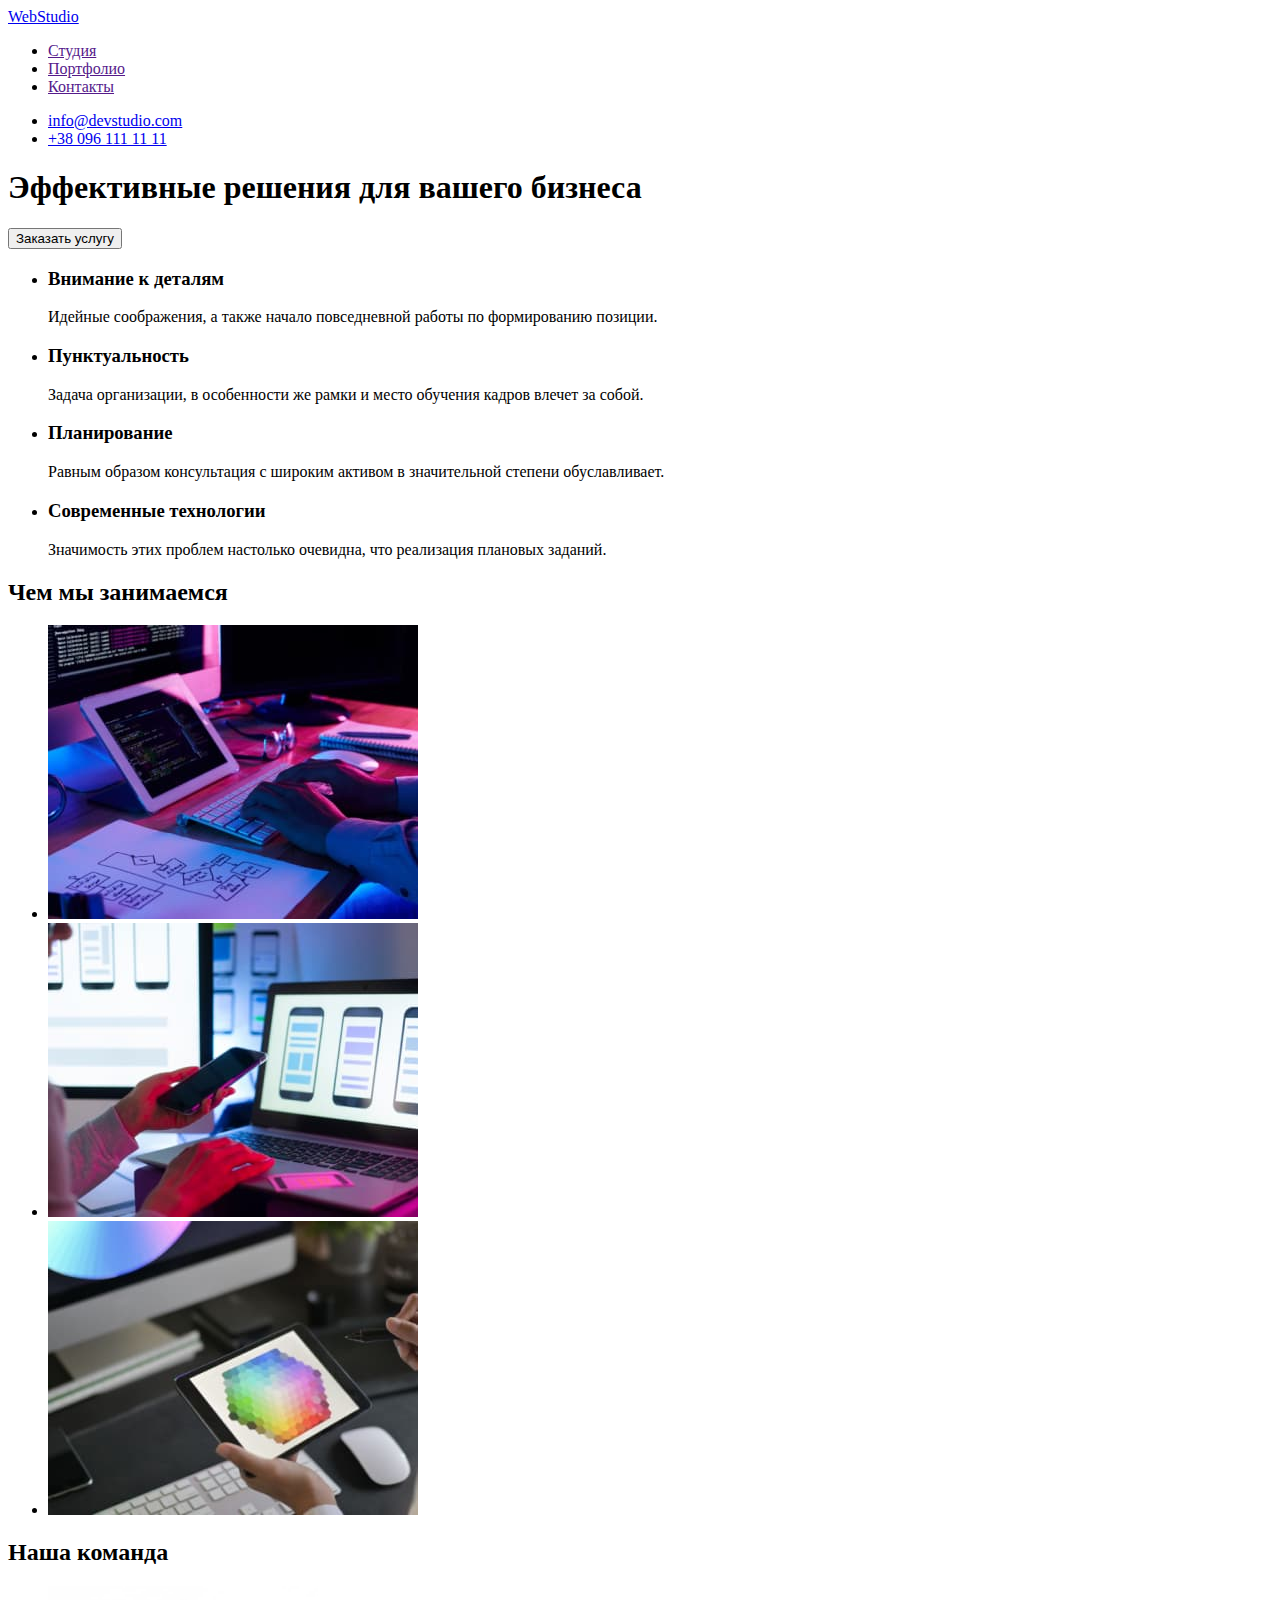
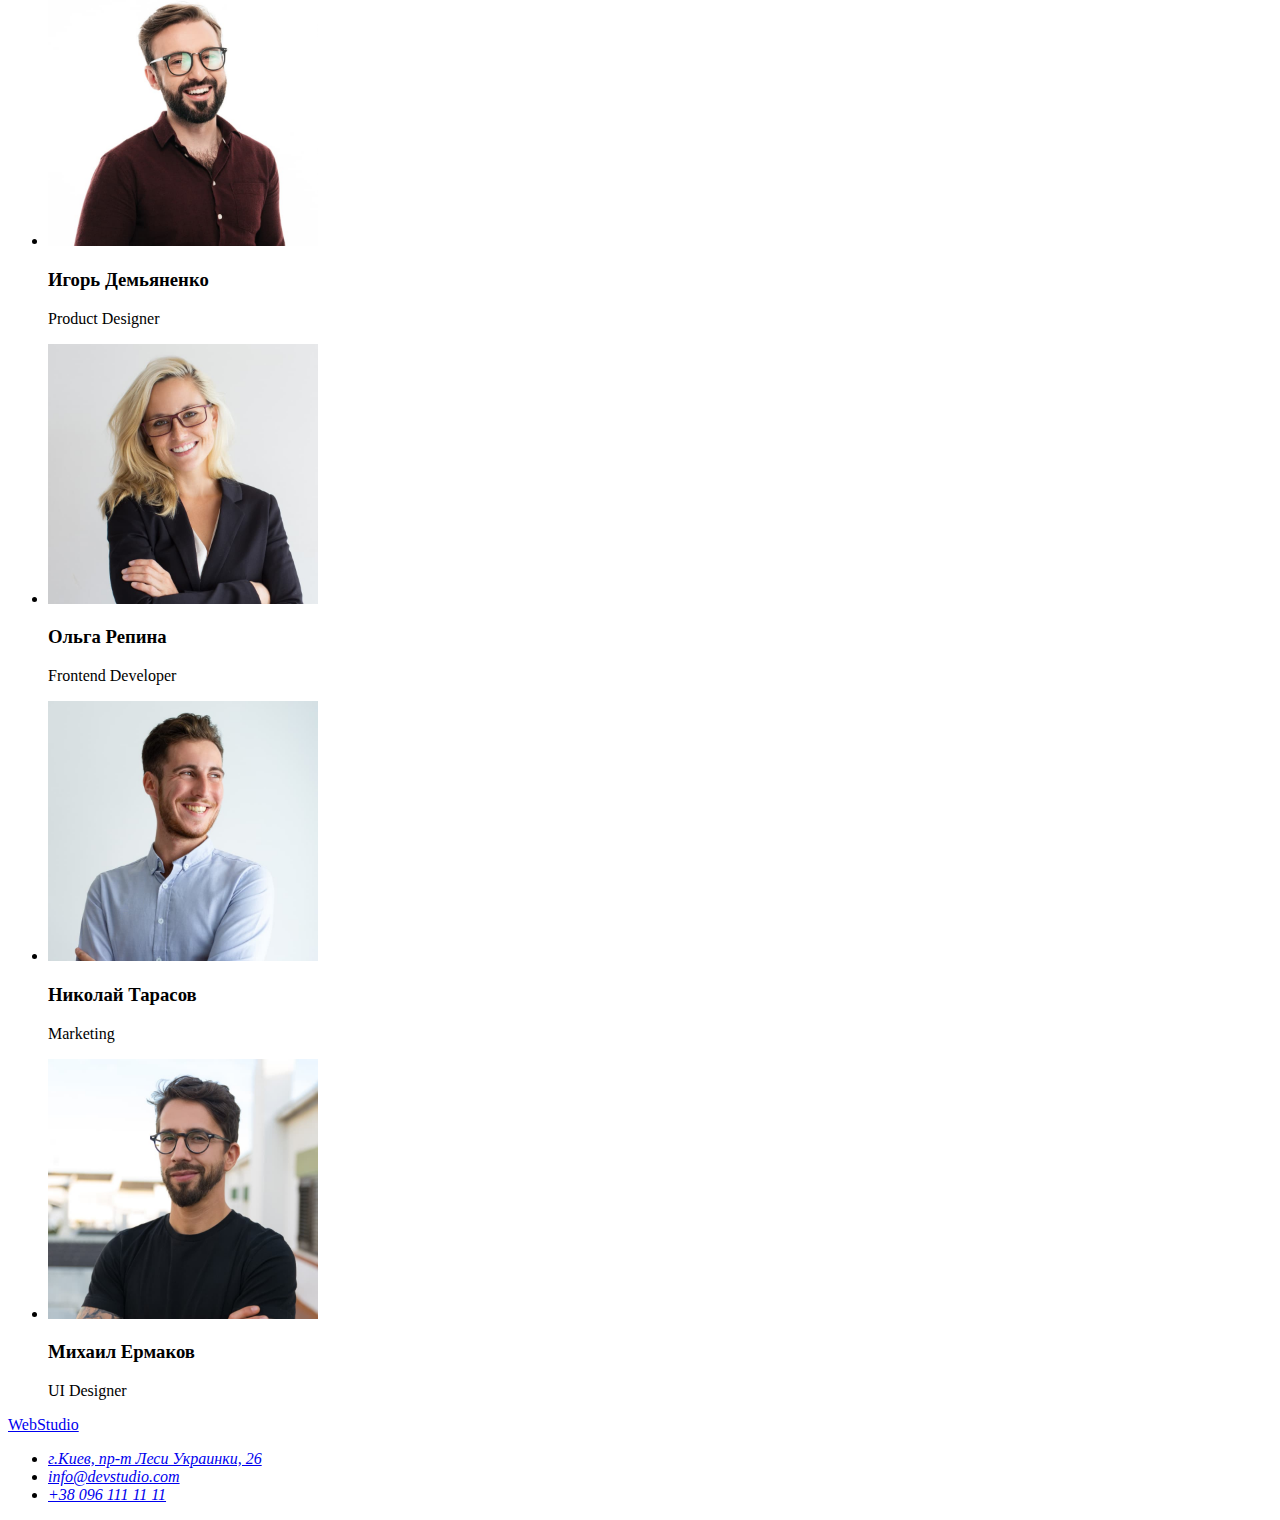
==== index.html @ b9edf533 "copy files from goit-markup-hw-01" ====
<!DOCTYPE html>
<html lang="ru">
  <head>
    <meta charset="UTF-8" />
    <meta http-equiv="X-UA-Compatible" content="IE=edge" />
    <meta name="viewport" content="width=device-width, initial-scale=1.0" />
    <title>WebStudio</title>
  </head>
  <body>
    <!-- Шапка сайта -->
    <header>
      <nav>
        <a href="./index.html">WebStudio</a>

        <ul>
          <li><a href="">Студия</a></li>
          <li><a href="">Портфолио</a></li>
          <li><a href="">Контакты</a></li>
        </ul>
      </nav>

      <ul>
        <li><a href="mailto:info@devstudio.com">info@devstudio.com</a></li>
        <li><a href="tel:+380961111111">+38 096 111 11 11</a></li>
      </ul>
    </header>

    <main>
      <!-- Герой -->
      <section>
        <h1>Эффективные решения для вашего бизнеса</h1>
        <button type="button">Заказать услугу</button>
      </section>

      <!-- Особенности -->
      <section>
        <h2 hidden>Особенности</h2>
        <ul>
          <li>
            <h3>Внимание к деталям</h3>
            <p>Идейные соображения, а также начало повседневной работы по формированию позиции.</p>
          </li>
          <li>
            <h3>Пунктуальность</h3>
            <p>
              Задача организации, в особенности же рамки и место обучения кадров влечет за собой.
            </p>
          </li>
          <li>
            <h3>Планирование</h3>
            <p>
              Равным образом консультация с широким активом в значительной степени обуславливает.
            </p>
          </li>
          <li>
            <h3>Современные технологии</h3>
            <p>Значимость этих проблем настолько очевидна, что реализация плановых заданий.</p>
          </li>
        </ul>
      </section>

      <!-- Чем мы занимаемся -->
      <section>
        <h2>Чем мы занимаемся</h2>
        <ul>
          <li>
            <img
              src="./images/what-we-do/noutbook.jpg"
              alt="мужчина пишет код программы на ноутбуке"
              width="370"
              height="294"
            />
          </li>
          <li>
            <img
              src="./images/what-we-do/mobile.jpg"
              alt="программист разрабатывает мобильную версию сайта"
              width="370"
              height="294"
            />
          </li>
          <li>
            <img
              src="./images/what-we-do/tablet.jpg"
              alt="палитра цветов на экране планшета"
              width="370"
              height="294"
            />
          </li>
        </ul>
      </section>

      <!-- Наша команда -->
      <section>
        <h2>Наша команда</h2>
        <ul>
          <li>
            <img src="./images/team/igor-demjanenko.jpg" alt="мужчина" width="270" height="260" />
            <h3>Игорь Демьяненко</h3>
            <p lang="en">Product Designer</p>
          </li>
          <li>
            <img src="./images/team/olga-repina.jpg" alt="женщина" width="270" height="260" />
            <h3>Ольга Репина</h3>
            <p lang="en">Frontend Developer</p>
          </li>
          <li>
            <img src="./images/team/nikolaj-tarasov.jpg" alt="мужчина" width="270" height="260" />
            <h3>Николай Тарасов</h3>
            <p lang="en">Marketing</p>
          </li>
          <li>
            <img src="./images/team/mihail-ermakov.jpg" alt="мужчина" width="270" height="260" />
            <h3>Михаил Ермаков</h3>
            <p lang="en">UI Designer</p>
          </li>
        </ul>
      </section>
    </main>

    <!-- Подвал сайта -->
    <footer>
      <a href="./index.html">WebStudio</a>
      <address>
        <ul>
          <li>
            <a
              href="https://goo.gl/maps/6pip9bkwr5iF757Q7"
              target="_blank"
              rel="noopener noreferrer"
              >г.Киев, пр-т Леси Украинки, 26</a
            >
          </li>
          <li><a href="mailto:info@devstudio.com">info@devstudio.com</a></li>
          <li><a href="tel:+380961111111">+38 096 111 11 11</a></li>
        </ul>
      </address>
    </footer>
  </body>
</html>
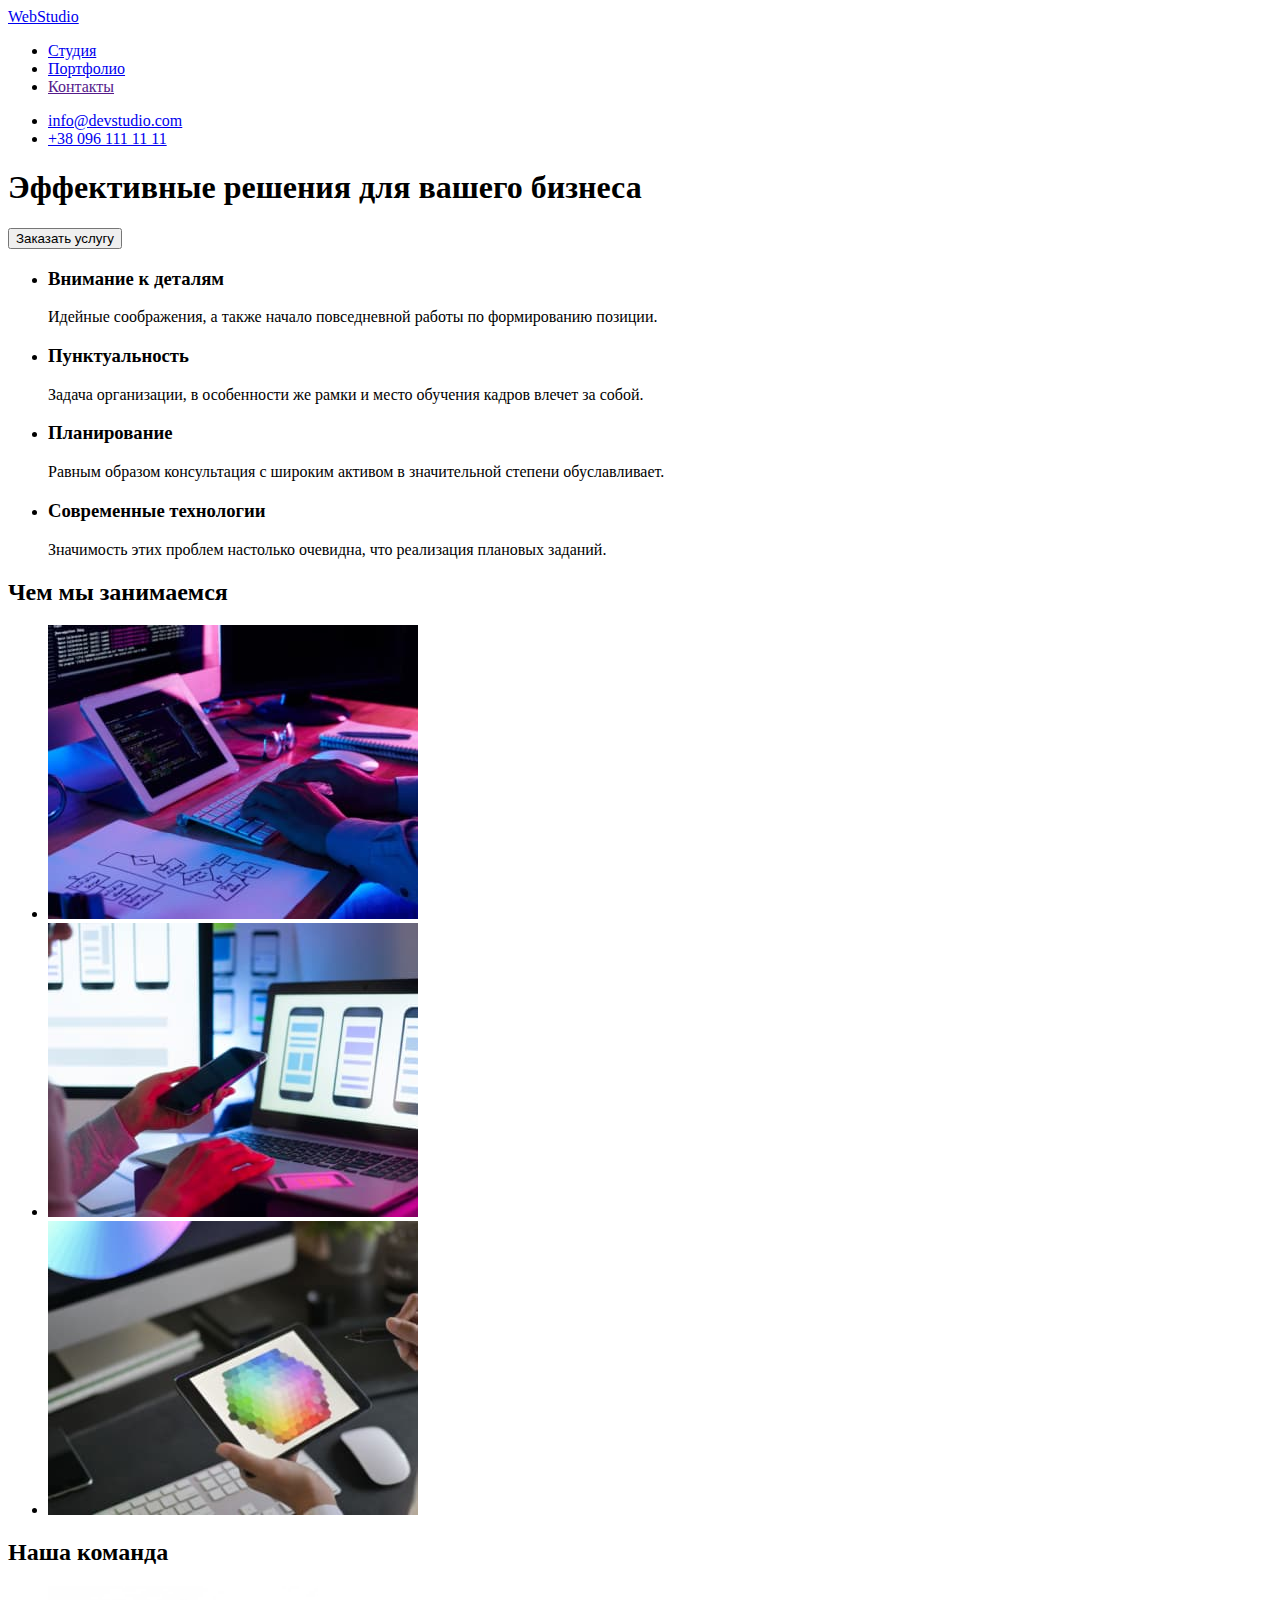
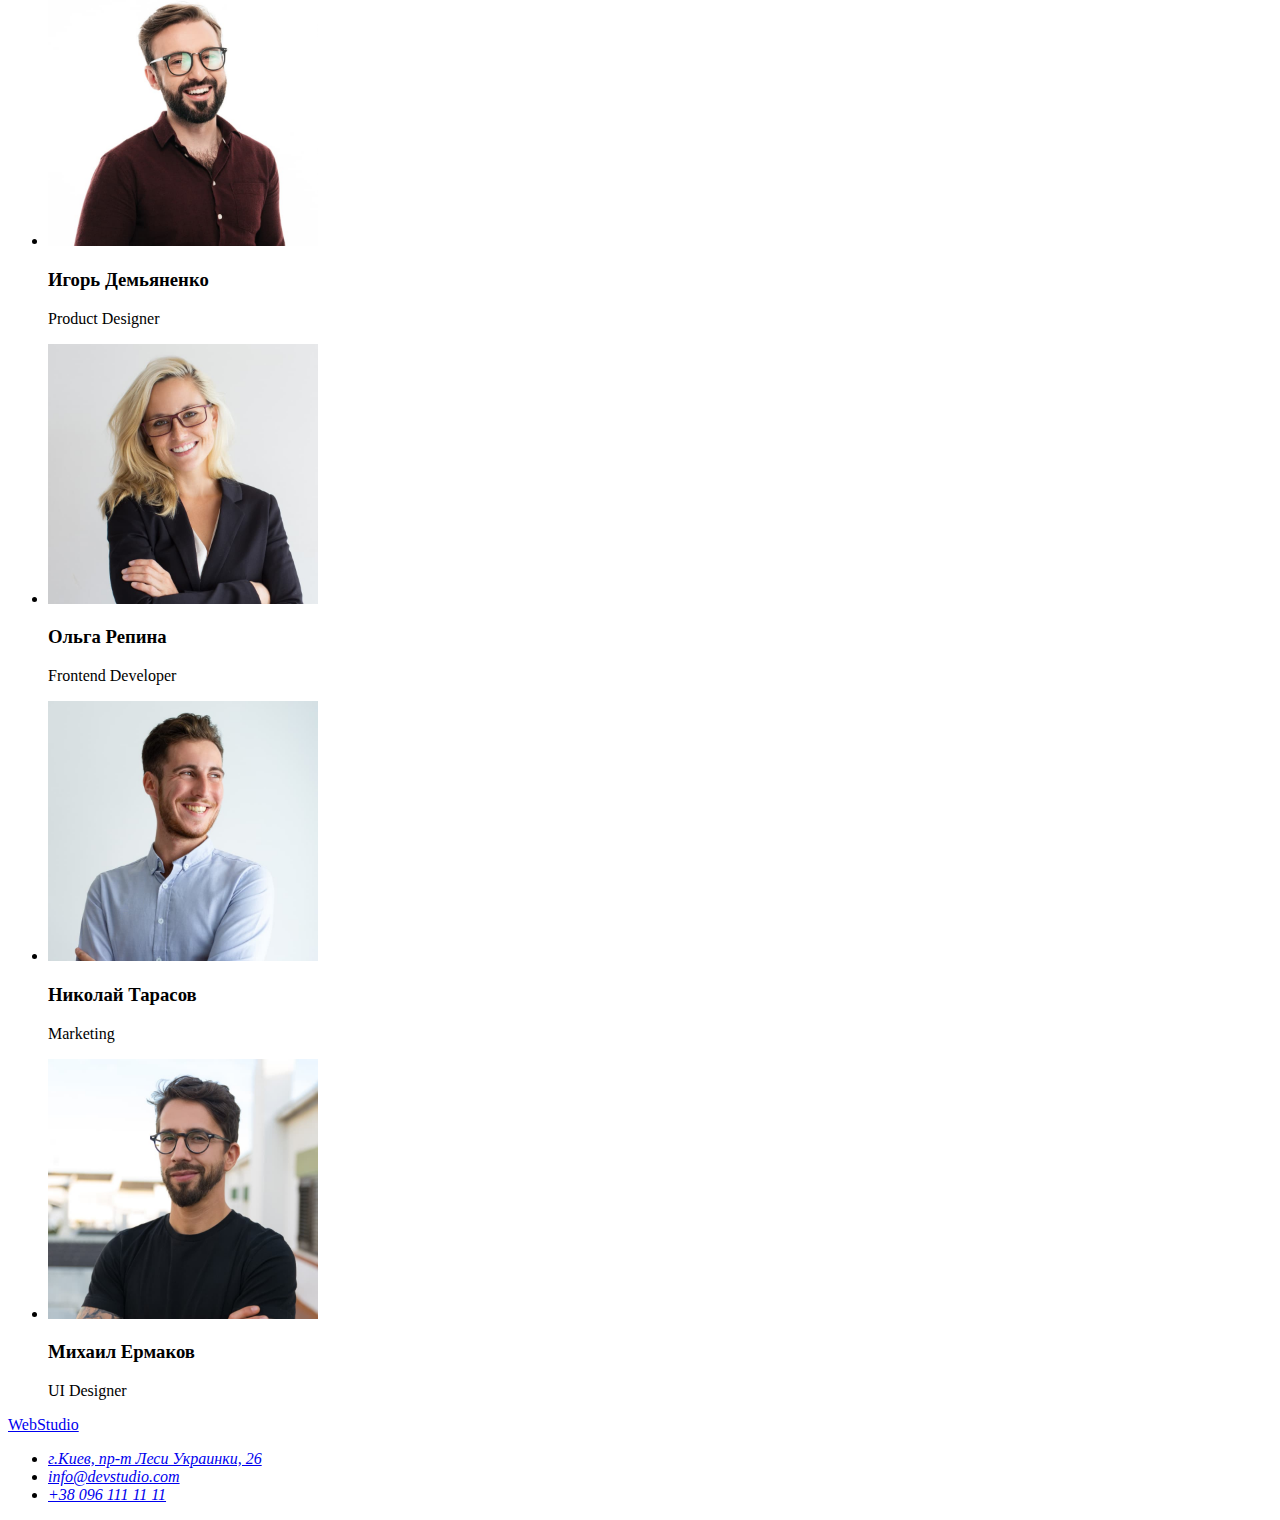
==== commit f02e6561: "created portfolio.html" ====
--- a/index.html
+++ b/index.html
@@ -13,8 +13,8 @@
         <a href="./index.html">WebStudio</a>
 
         <ul>
-          <li><a href="">Студия</a></li>
-          <li><a href="">Портфолио</a></li>
+          <li><a href="./index.html">Студия</a></li>
+          <li><a href="./portfolio.html">Портфолио</a></li>
           <li><a href="">Контакты</a></li>
         </ul>
       </nav>
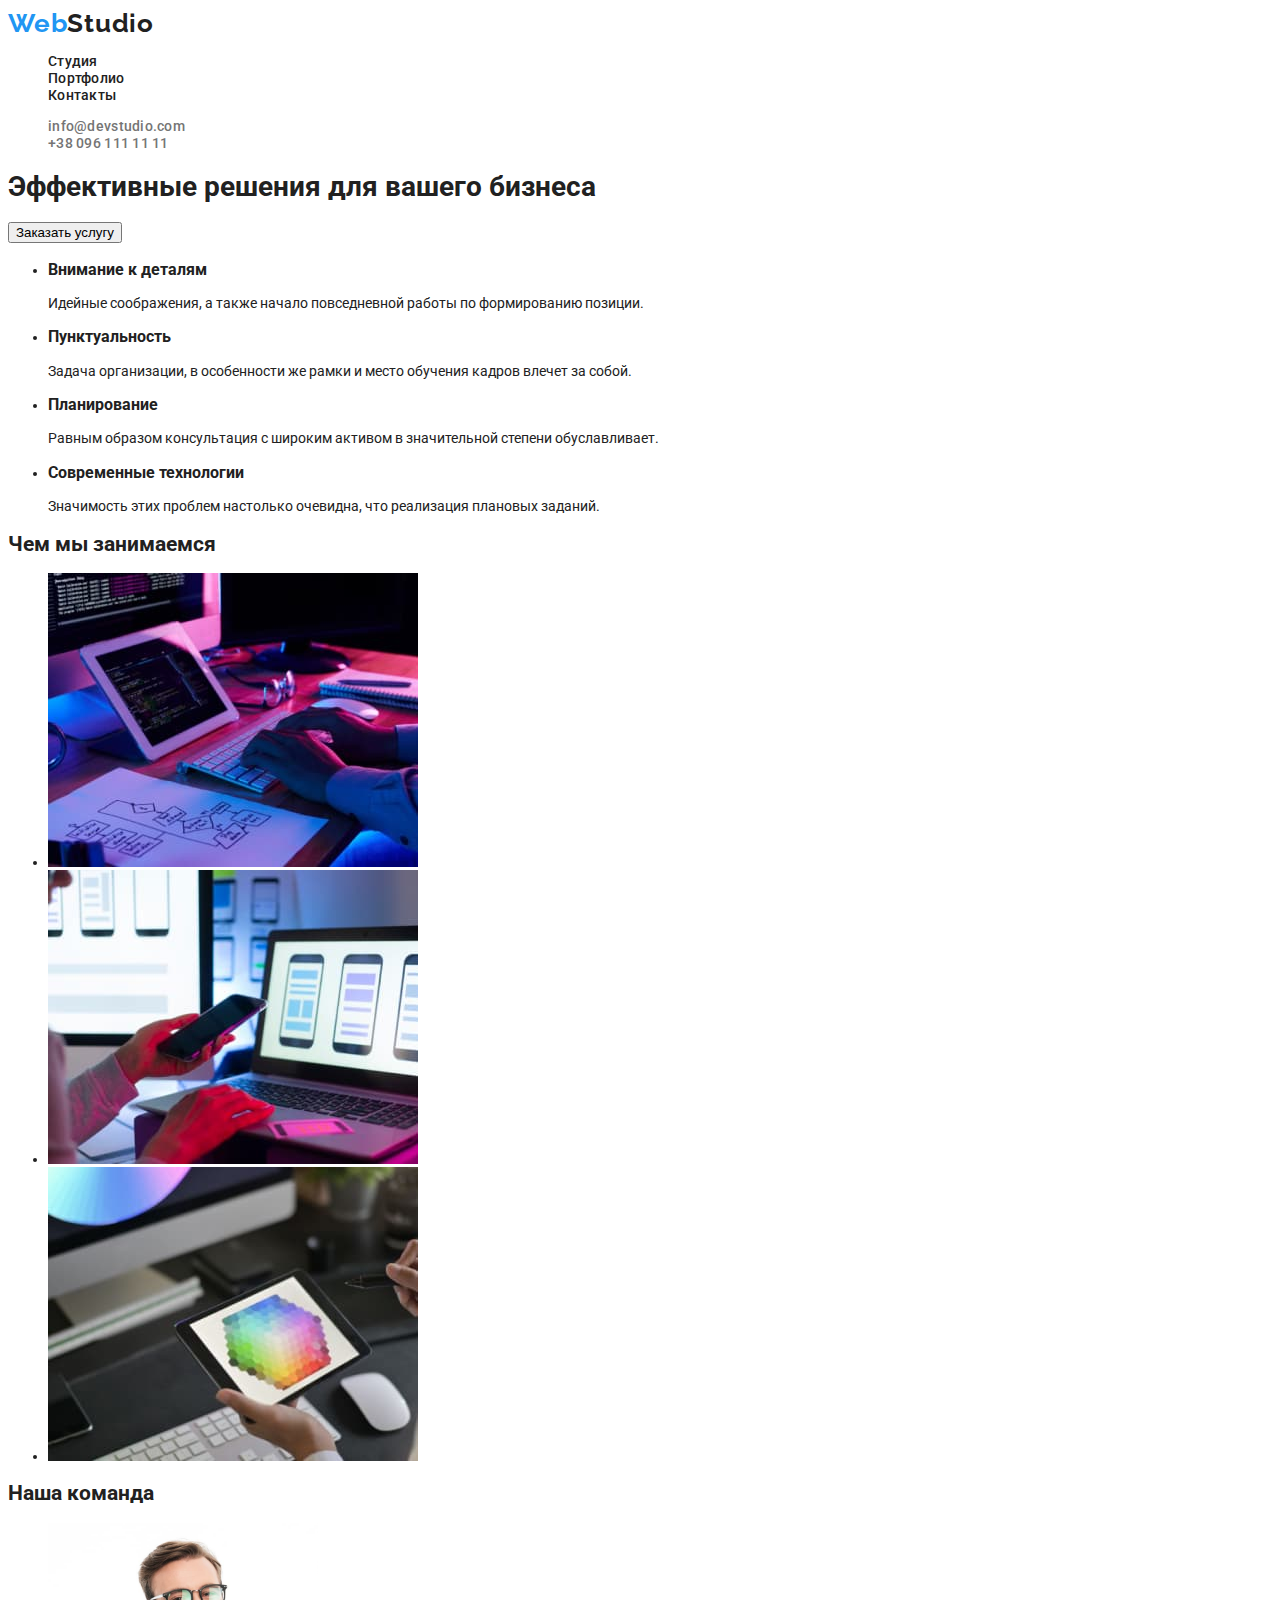
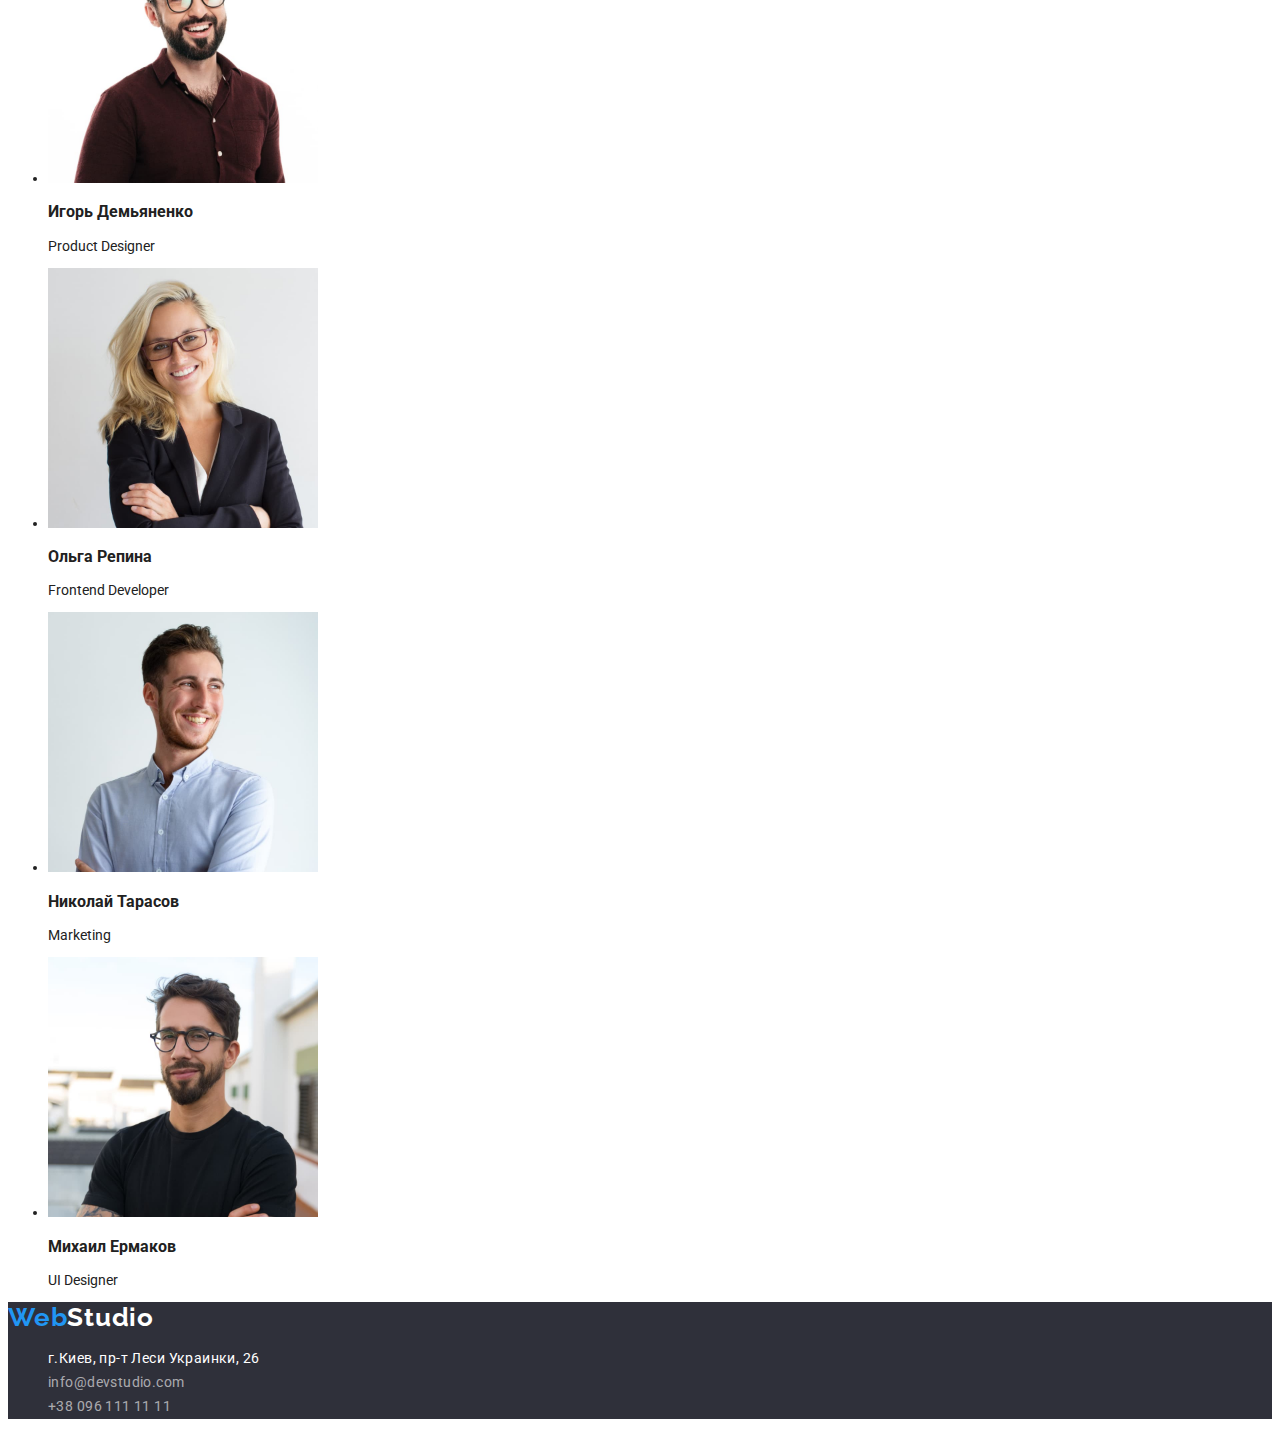
==== commit 5478768a: "added css for header, footer" ====
--- a/index.html
+++ b/index.html
@@ -5,28 +5,39 @@
     <meta http-equiv="X-UA-Compatible" content="IE=edge" />
     <meta name="viewport" content="width=device-width, initial-scale=1.0" />
     <title>WebStudio</title>
+    <link rel="preconnect" href="https://fonts.googleapis.com" />
+    <link rel="preconnect" href="https://fonts.gstatic.com" crossorigin />
+    <link
+      href="https://fonts.googleapis.com/css2?family=Raleway:wght@700&family=Roboto:wght@400;500;700;900&display=swap"
+      rel="stylesheet"
+    />
+    <link rel="stylesheet" href="./css/styles.css" />
   </head>
   <body>
-    <!-- Шапка сайта -->
-    <header>
-      <nav>
-        <a href="./index.html">WebStudio</a>
+    <!-- HEADER -->
+    <header class="page-header">
+      <nav class="page-nav">
+        <a class="logo link" href="./index.html"><span class="accent">Web</span>Studio</a>
 
-        <ul>
-          <li><a href="./index.html">Студия</a></li>
-          <li><a href="./portfolio.html">Портфолио</a></li>
-          <li><a href="">Контакты</a></li>
+        <ul class="menu-list list">
+          <li class="menu-item"><a class="menu-link link" href="./index.html">Студия</a></li>
+          <li class="menu-item"><a class="menu-link link" href="./portfolio.html">Портфолио</a></li>
+          <li class="menu-item"><a class="menu-link link" href="">Контакты</a></li>
         </ul>
       </nav>
 
-      <ul>
-        <li><a href="mailto:info@devstudio.com">info@devstudio.com</a></li>
-        <li><a href="tel:+380961111111">+38 096 111 11 11</a></li>
+      <ul class="auth-nav list">
+        <li class="auth-item">
+          <a class="auth-link link" href="mailto:info@devstudio.com">info@devstudio.com</a>
+        </li>
+        <li class="auth-item">
+          <a class="auth-link link" href="tel:+380961111111">+38 096 111 11 11</a>
+        </li>
       </ul>
     </header>
 
     <main>
-      <!-- Герой -->
+      <!-- HERO -->
       <section>
         <h1>Эффективные решения для вашего бизнеса</h1>
         <button type="button">Заказать услугу</button>
@@ -118,21 +129,22 @@
       </section>
     </main>
 
-    <!-- Подвал сайта -->
-    <footer>
-      <a href="./index.html">WebStudio</a>
+    <!-- FOOTER -->
+    <footer class="page-footer">
+      <a class="logo link" href="./index.html"><span class="accent">Web</span>Studio</a>
       <address>
-        <ul>
+        <ul class="adress-list list">
           <li>
             <a
+              class="address link"
               href="https://goo.gl/maps/6pip9bkwr5iF757Q7"
               target="_blank"
               rel="noopener noreferrer"
               >г.Киев, пр-т Леси Украинки, 26</a
             >
           </li>
-          <li><a href="mailto:info@devstudio.com">info@devstudio.com</a></li>
-          <li><a href="tel:+380961111111">+38 096 111 11 11</a></li>
+          <li><a class="contact link" href="mailto:info@devstudio.com">info@devstudio.com</a></li>
+          <li><a class="contact link" href="tel:+380961111111">+38 096 111 11 11</a></li>
         </ul>
       </address>
     </footer>
--- a/css/styles.css
+++ b/css/styles.css
@@ -0,0 +1,91 @@
+:root {
+  --primary-font: 'Roboto', sans-serif;
+  --secondary-font: 'Raleway', sans-serif;
+
+  --primary-text-color: #212121;
+  --secondary-text-color: #757575;
+  --primary-text-color-theme-dark: #ffffff;
+  --secondary-text-color-theme-dark: rgba(255, 255, 255, 0.6);
+  --text-color-black: #000000;
+  --accent-color: #2196f3;
+
+  --background-color: #ffffff;
+  --background-color-theme-dark: #2f303a;
+  --background-color-theme-color: #f5f4fa;
+}
+
+body {
+  font-family: var(--primary-font);
+  font-size: 14px;
+  color: var(--primary-text-color);
+  background-color: var(--background-color);
+}
+
+.list {
+  list-style: none;
+}
+
+.link {
+  text-decoration: none;
+}
+
+/* COMPONENTS */
+
+.logo {
+  font-family: var(--secondary-font);
+  font-weight: 700;
+  font-size: 26px;
+  line-height: 1.19;
+  letter-spacing: 0.03em;
+  color: inherit;
+}
+
+.logo .accent {
+  color: var(--accent-color);
+}
+
+/* HEADER */
+.menu-link,
+.auth-link {
+  font-weight: 500;
+  line-height: 1.14;
+  letter-spacing: 0.02em;
+}
+
+.menu-link {
+  color: var(--primary-text-color);
+}
+
+.auth-link {
+  color: var(--secondary-text-color);
+}
+
+.menu-link:hover,
+.menu-link:focus,
+.auth-link:hover,
+.auth-link:focus {
+  color: var(--accent-color);
+}
+
+/* HERO */
+
+/* FOOTER */
+
+.page-footer {
+  color: var(--primary-text-color-theme-dark);
+  background-color: var(--background-color-theme-dark);
+}
+
+.adress-list {
+  font-style: normal;
+  line-height: 1.71;
+  letter-spacing: 0.03em;
+}
+
+.address {
+  color: inherit;
+}
+
+.contact {
+  color: var(--secondary-text-color-theme-dark);
+}
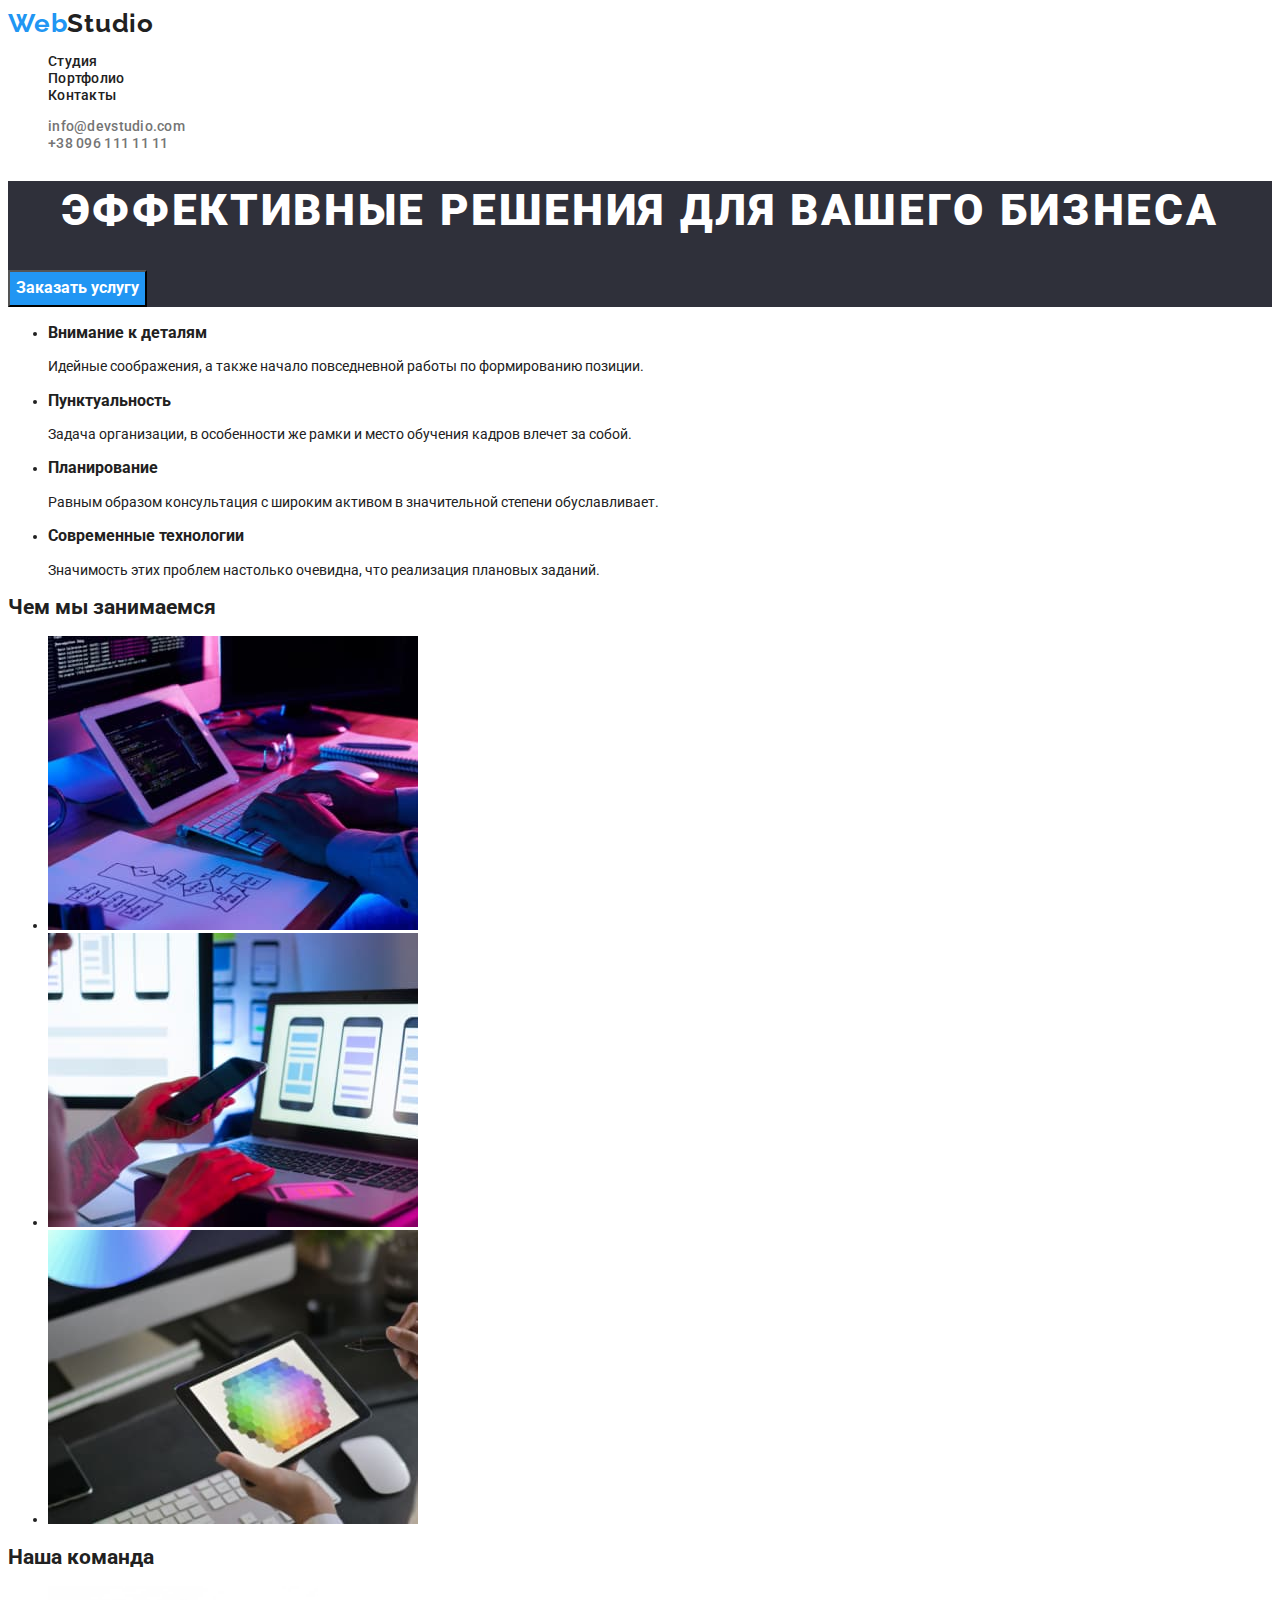
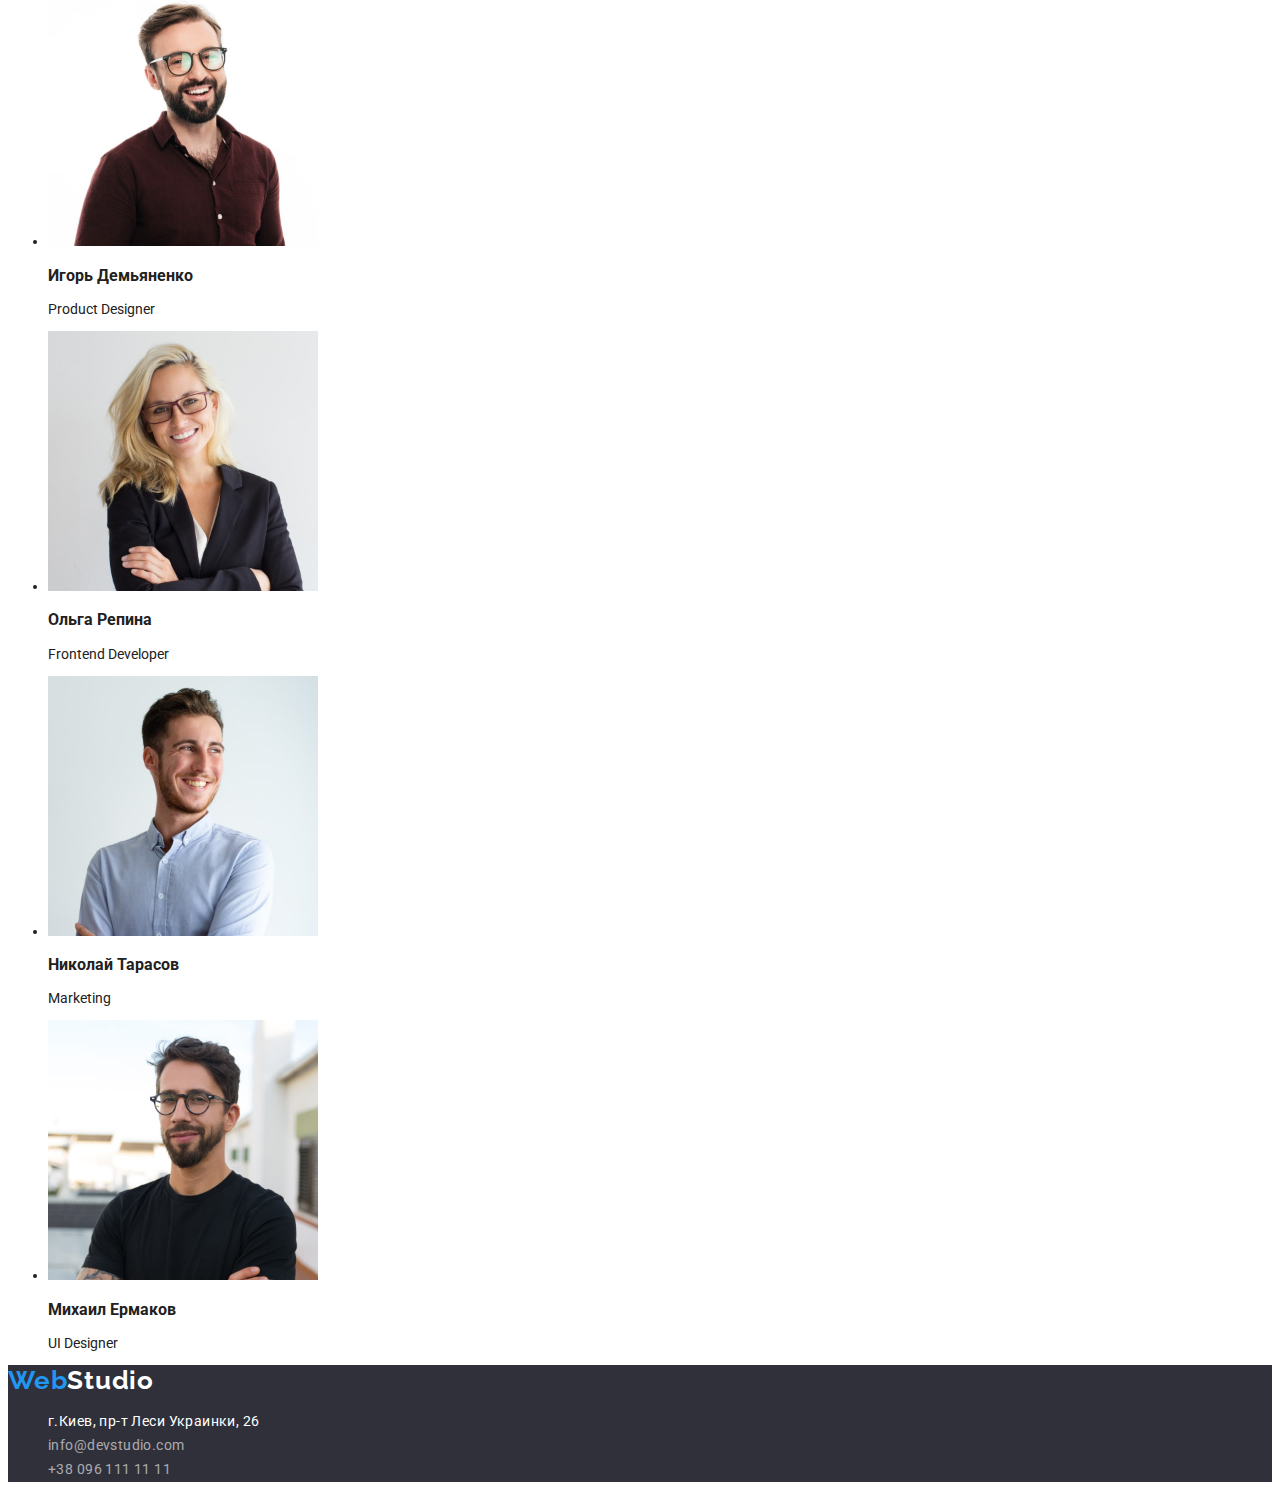
==== commit ed170e26: "added css for hero" ====
--- a/index.html
+++ b/index.html
@@ -38,9 +38,9 @@
 
     <main>
       <!-- HERO -->
-      <section>
-        <h1>Эффективные решения для вашего бизнеса</h1>
-        <button type="button">Заказать услугу</button>
+      <section class="hero">
+        <h1 class="page-title">Эффективные решения для вашего бизнеса</h1>
+        <button class="btn" type="button">Заказать услугу</button>
       </section>
 
       <!-- Особенности -->
--- a/css/styles.css
+++ b/css/styles.css
@@ -44,7 +44,17 @@
   color: var(--accent-color);
 }
 
+.btn {
+  font-family: var(--primary-font);
+  font-weight: 700;
+  font-size: 16px;
+  line-height: 1.88;
+  color: var(--primary-text-color-theme-dark);
+  background-color: var(--accent-color);
+}
+
 /* HEADER */
+
 .menu-link,
 .auth-link {
   font-weight: 500;
@@ -69,6 +79,20 @@
 
 /* HERO */
 
+.hero {
+  background-color: var(--background-color-theme-dark);
+}
+
+.page-title {
+  font-weight: 900;
+  font-size: 44px;
+  line-height: 1.36;
+  text-align: center;
+  letter-spacing: 0.06em;
+  text-transform: uppercase;
+  color: var(--primary-text-color-theme-dark);
+}
+
 /* FOOTER */
 
 .page-footer {
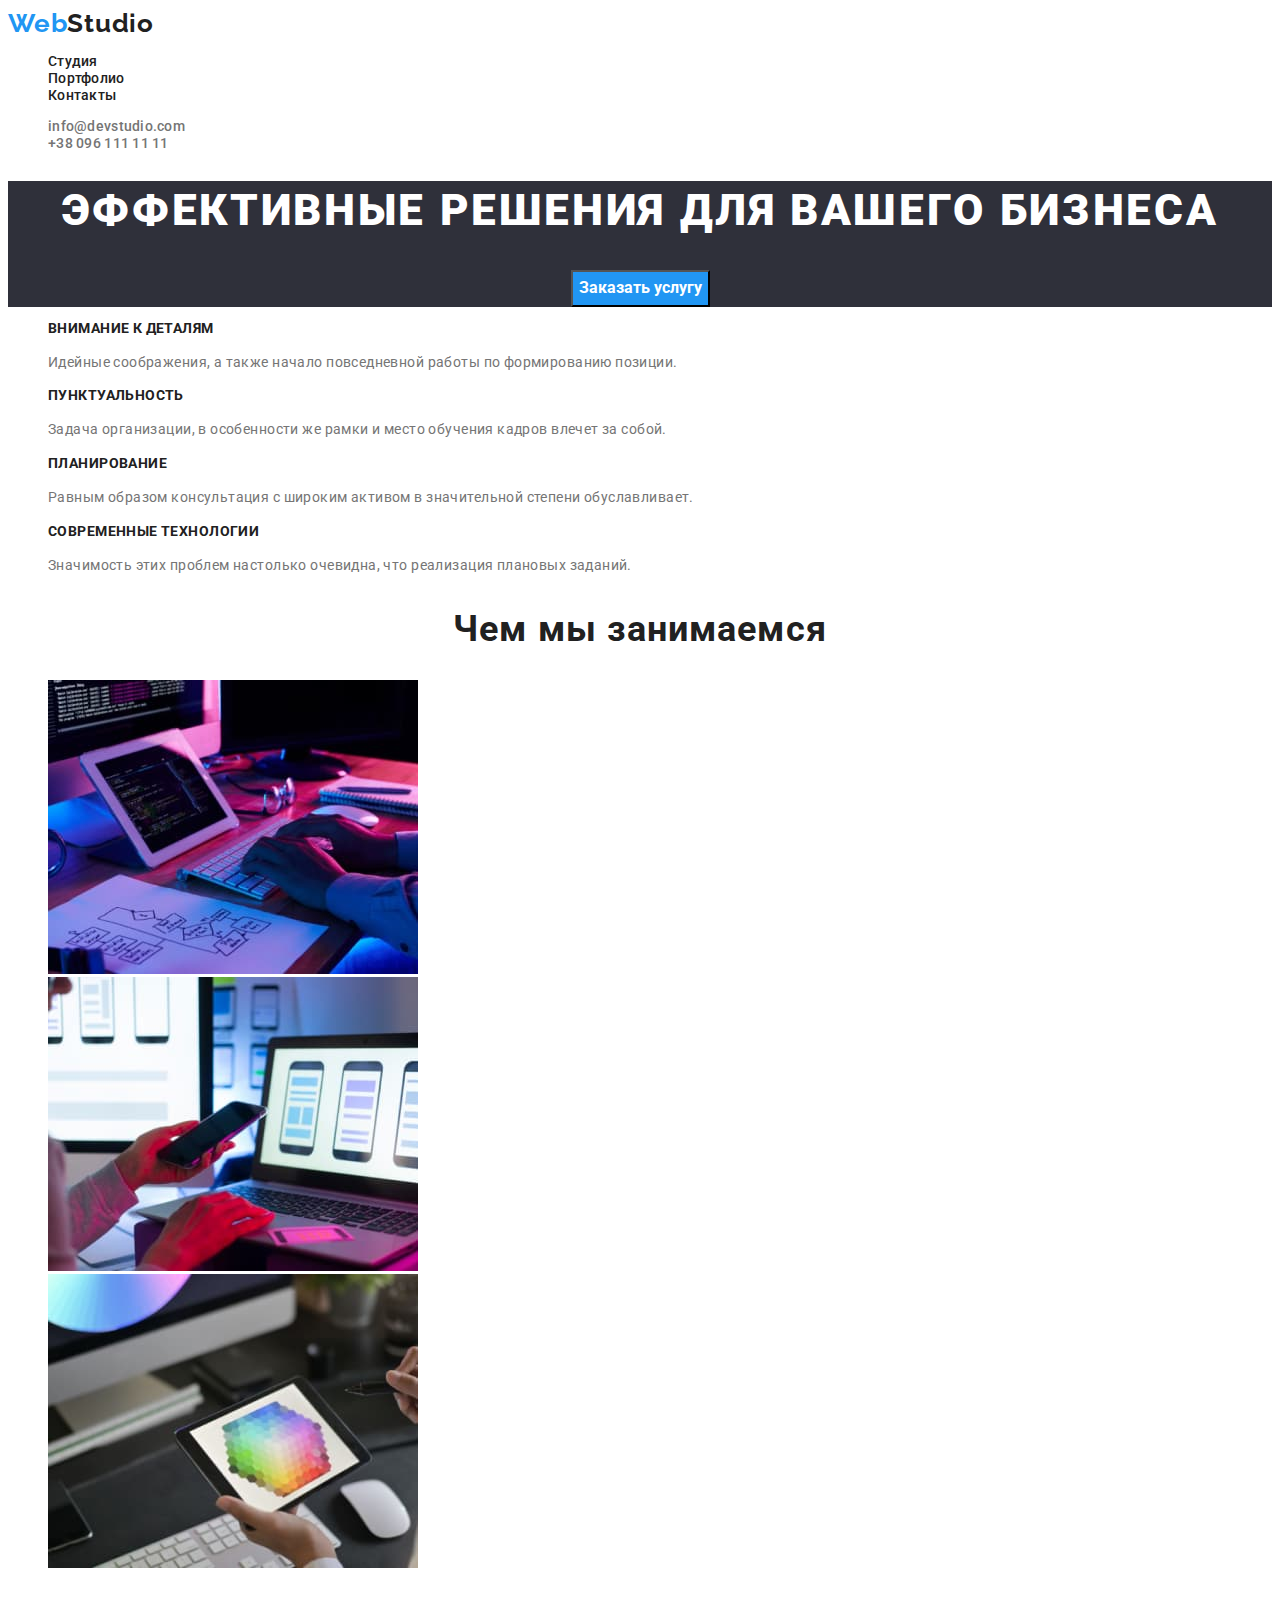
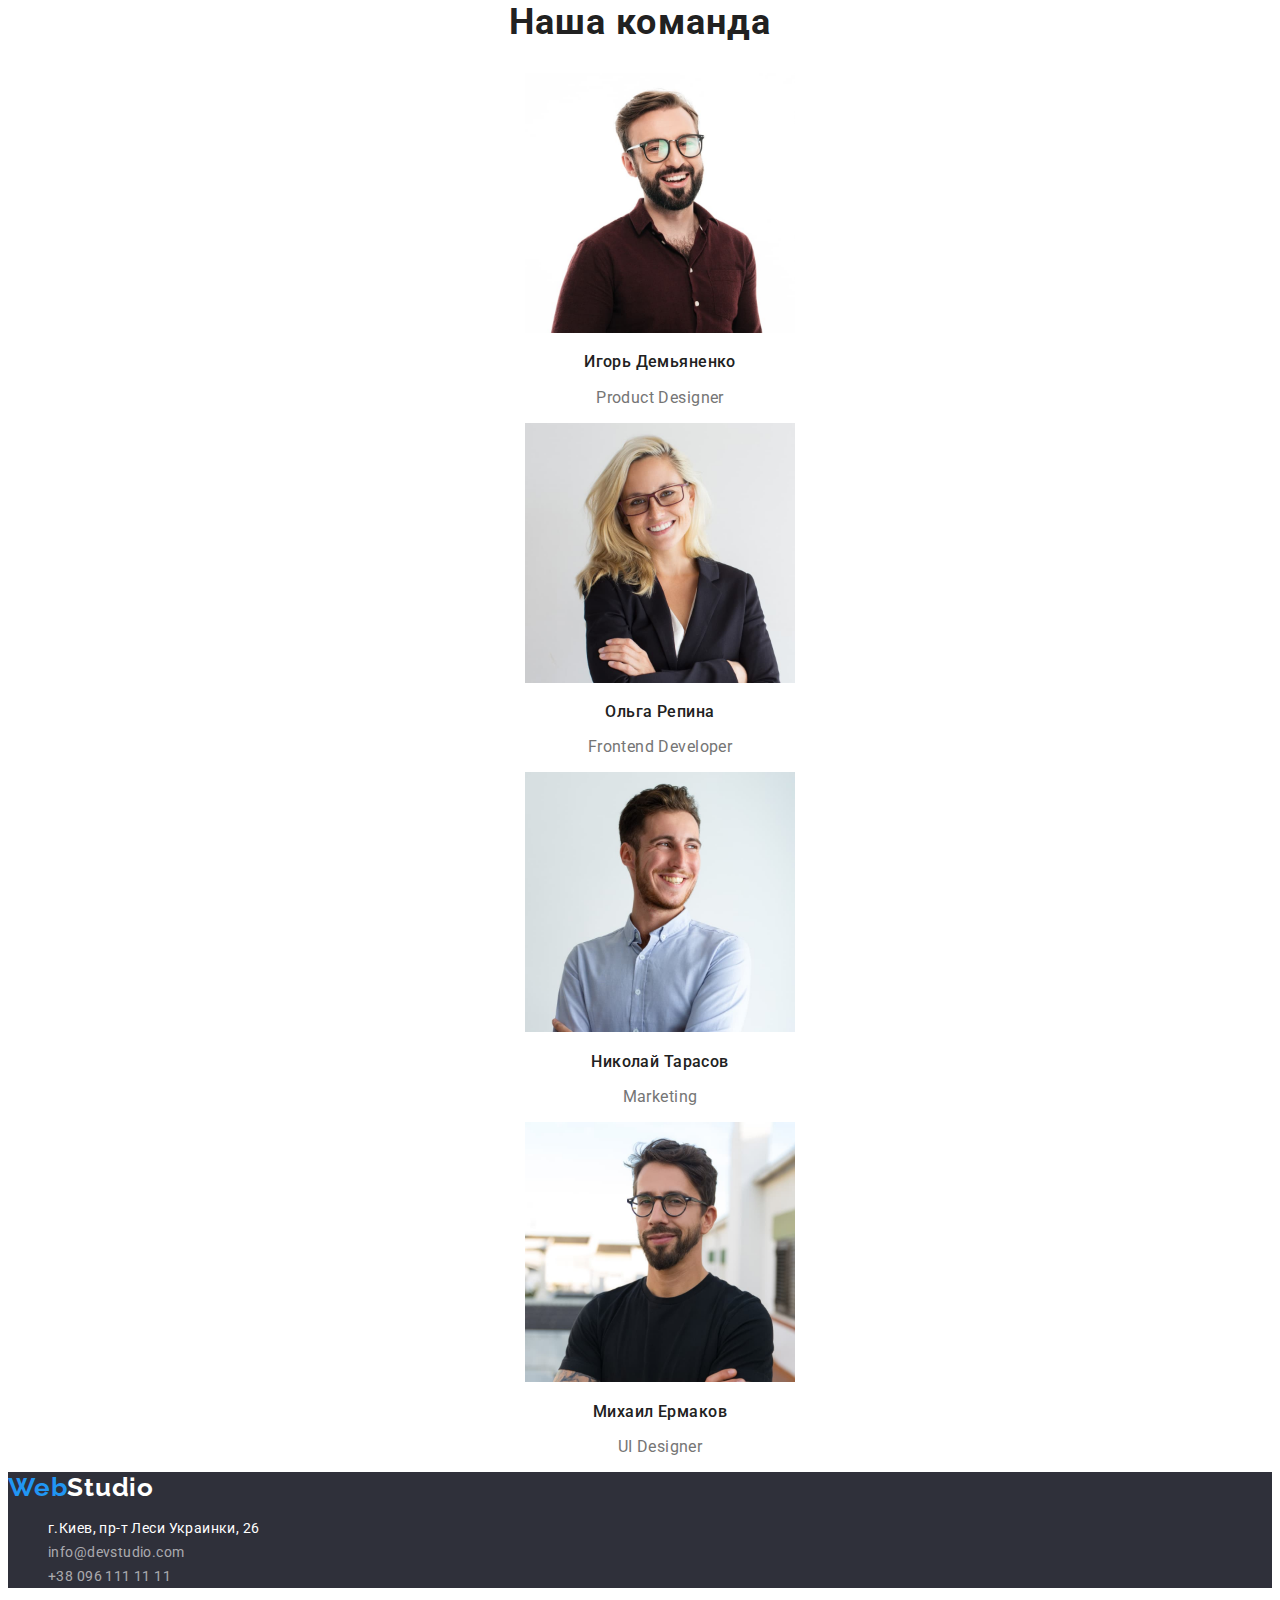
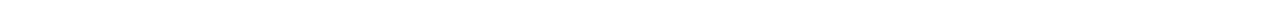
==== commit c3e8bc55: "added css for all sections index.html" ====
--- a/index.html
+++ b/index.html
@@ -43,37 +43,41 @@
         <button class="btn" type="button">Заказать услугу</button>
       </section>
 
-      <!-- Особенности -->
+      <!-- FEATURES -->
       <section>
         <h2 hidden>Особенности</h2>
-        <ul>
+        <ul class="features list">
           <li>
-            <h3>Внимание к деталям</h3>
-            <p>Идейные соображения, а также начало повседневной работы по формированию позиции.</p>
+            <h3 class="subtitle">Внимание к деталям</h3>
+            <p class="discription">
+              Идейные соображения, а также начало повседневной работы по формированию позиции.
+            </p>
           </li>
           <li>
-            <h3>Пунктуальность</h3>
-            <p>
+            <h3 class="subtitle">Пунктуальность</h3>
+            <p class="discription">
               Задача организации, в особенности же рамки и место обучения кадров влечет за собой.
             </p>
           </li>
           <li>
-            <h3>Планирование</h3>
-            <p>
+            <h3 class="subtitle">Планирование</h3>
+            <p class="discription">
               Равным образом консультация с широким активом в значительной степени обуславливает.
             </p>
           </li>
           <li>
-            <h3>Современные технологии</h3>
-            <p>Значимость этих проблем настолько очевидна, что реализация плановых заданий.</p>
+            <h3 class="subtitle">Современные технологии</h3>
+            <p class="discription">
+              Значимость этих проблем настолько очевидна, что реализация плановых заданий.
+            </p>
           </li>
         </ul>
       </section>
 
-      <!-- Чем мы занимаемся -->
+      <!-- WHAT WE ARE DOING -->
       <section>
-        <h2>Чем мы занимаемся</h2>
-        <ul>
+        <h2 class="title">Чем мы занимаемся</h2>
+        <ul class="list">
           <li>
             <img
               src="./images/what-we-do/noutbook.jpg"
@@ -101,29 +105,29 @@
         </ul>
       </section>
 
-      <!-- Наша команда -->
+      <!-- ABOUT -->
       <section>
-        <h2>Наша команда</h2>
-        <ul>
-          <li>
+        <h2 class="title">Наша команда</h2>
+        <ul class="team list">
+          <li class="team-item">
             <img src="./images/team/igor-demjanenko.jpg" alt="мужчина" width="270" height="260" />
-            <h3>Игорь Демьяненко</h3>
-            <p lang="en">Product Designer</p>
+            <h3 class="name">Игорь Демьяненко</h3>
+            <p class="position" lang="en">Product Designer</p>
           </li>
-          <li>
+          <li class="team-item">
             <img src="./images/team/olga-repina.jpg" alt="женщина" width="270" height="260" />
-            <h3>Ольга Репина</h3>
-            <p lang="en">Frontend Developer</p>
+            <h3 class="name">Ольга Репина</h3>
+            <p class="position" lang="en">Frontend Developer</p>
           </li>
-          <li>
+          <li class="team-item">
             <img src="./images/team/nikolaj-tarasov.jpg" alt="мужчина" width="270" height="260" />
-            <h3>Николай Тарасов</h3>
-            <p lang="en">Marketing</p>
+            <h3 class="name">Николай Тарасов</h3>
+            <p class="position" lang="en">Marketing</p>
           </li>
-          <li>
+          <li class="team-item">
             <img src="./images/team/mihail-ermakov.jpg" alt="мужчина" width="270" height="260" />
-            <h3>Михаил Ермаков</h3>
-            <p lang="en">UI Designer</p>
+            <h3 class="name">Михаил Ермаков</h3>
+            <p class="position" lang="en">UI Designer</p>
           </li>
         </ul>
       </section>
--- a/css/styles.css
+++ b/css/styles.css
@@ -17,6 +17,7 @@
 body {
   font-family: var(--primary-font);
   font-size: 14px;
+
   color: var(--primary-text-color);
   background-color: var(--background-color);
 }
@@ -29,7 +30,7 @@
   text-decoration: none;
 }
 
-/* COMPONENTS */
+/* =========================== COMPONENTS =========================== */
 
 .logo {
   font-family: var(--secondary-font);
@@ -37,6 +38,7 @@
   font-size: 26px;
   line-height: 1.19;
   letter-spacing: 0.03em;
+
   color: inherit;
 }
 
@@ -49,11 +51,20 @@
   font-weight: 700;
   font-size: 16px;
   line-height: 1.88;
+
   color: var(--primary-text-color-theme-dark);
   background-color: var(--accent-color);
 }
 
-/* HEADER */
+.title {
+  font-weight: 700;
+  font-size: 36px;
+  line-height: 1.17;
+  text-align: center;
+  letter-spacing: 0.03em;
+}
+
+/* =========================== HEADER =========================== */
 
 .menu-link,
 .auth-link {
@@ -77,9 +88,10 @@
   color: var(--accent-color);
 }
 
-/* HERO */
+/* =========================== HERO =========================== */
 
 .hero {
+  text-align: center;
   background-color: var(--background-color-theme-dark);
 }
 
@@ -87,13 +99,49 @@
   font-weight: 900;
   font-size: 44px;
   line-height: 1.36;
-  text-align: center;
   letter-spacing: 0.06em;
   text-transform: uppercase;
+
   color: var(--primary-text-color-theme-dark);
 }
 
-/* FOOTER */
+/* =========================== FEATURES =========================== */
+.features .subtitle {
+  font-weight: 700;
+  font-size: 14px;
+  line-height: 1.14;
+  letter-spacing: 0.03em;
+  text-transform: uppercase;
+}
+
+.features .discription {
+  line-height: 1.71;
+  letter-spacing: 0.03em;
+
+  color: var(--secondary-text-color);
+}
+
+/* =========================== WHAT WE ARE DOING =========================== */
+
+/* =========================== ABOUT =========================== */
+
+.team-item {
+  line-height: 1.19;
+  letter-spacing: 0.03em;
+  text-align: center;
+}
+
+.team .name {
+  font-size: 16px;
+  font-weight: 500;
+}
+
+.team .position {
+  font-size: 16px;
+  color: var(--secondary-text-color);
+}
+
+/* =========================== FOOTER =========================== */
 
 .page-footer {
   color: var(--primary-text-color-theme-dark);
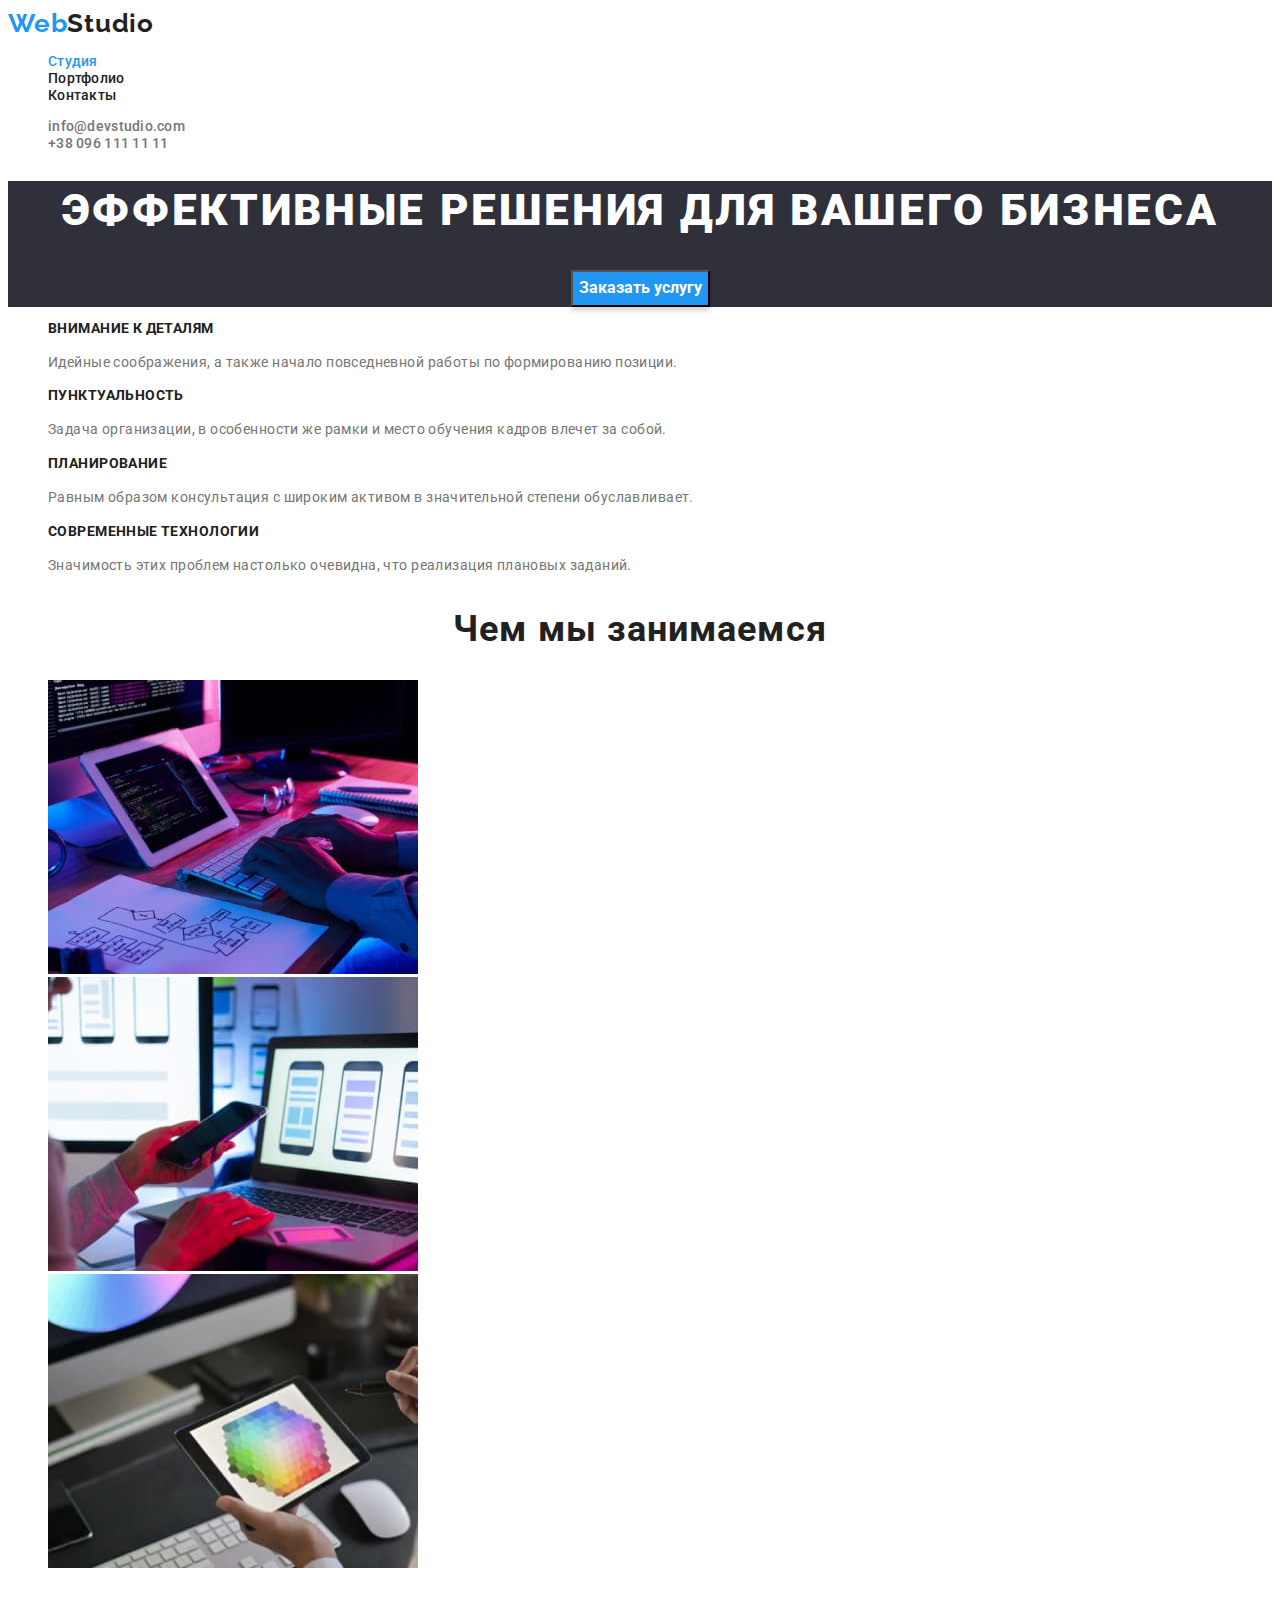
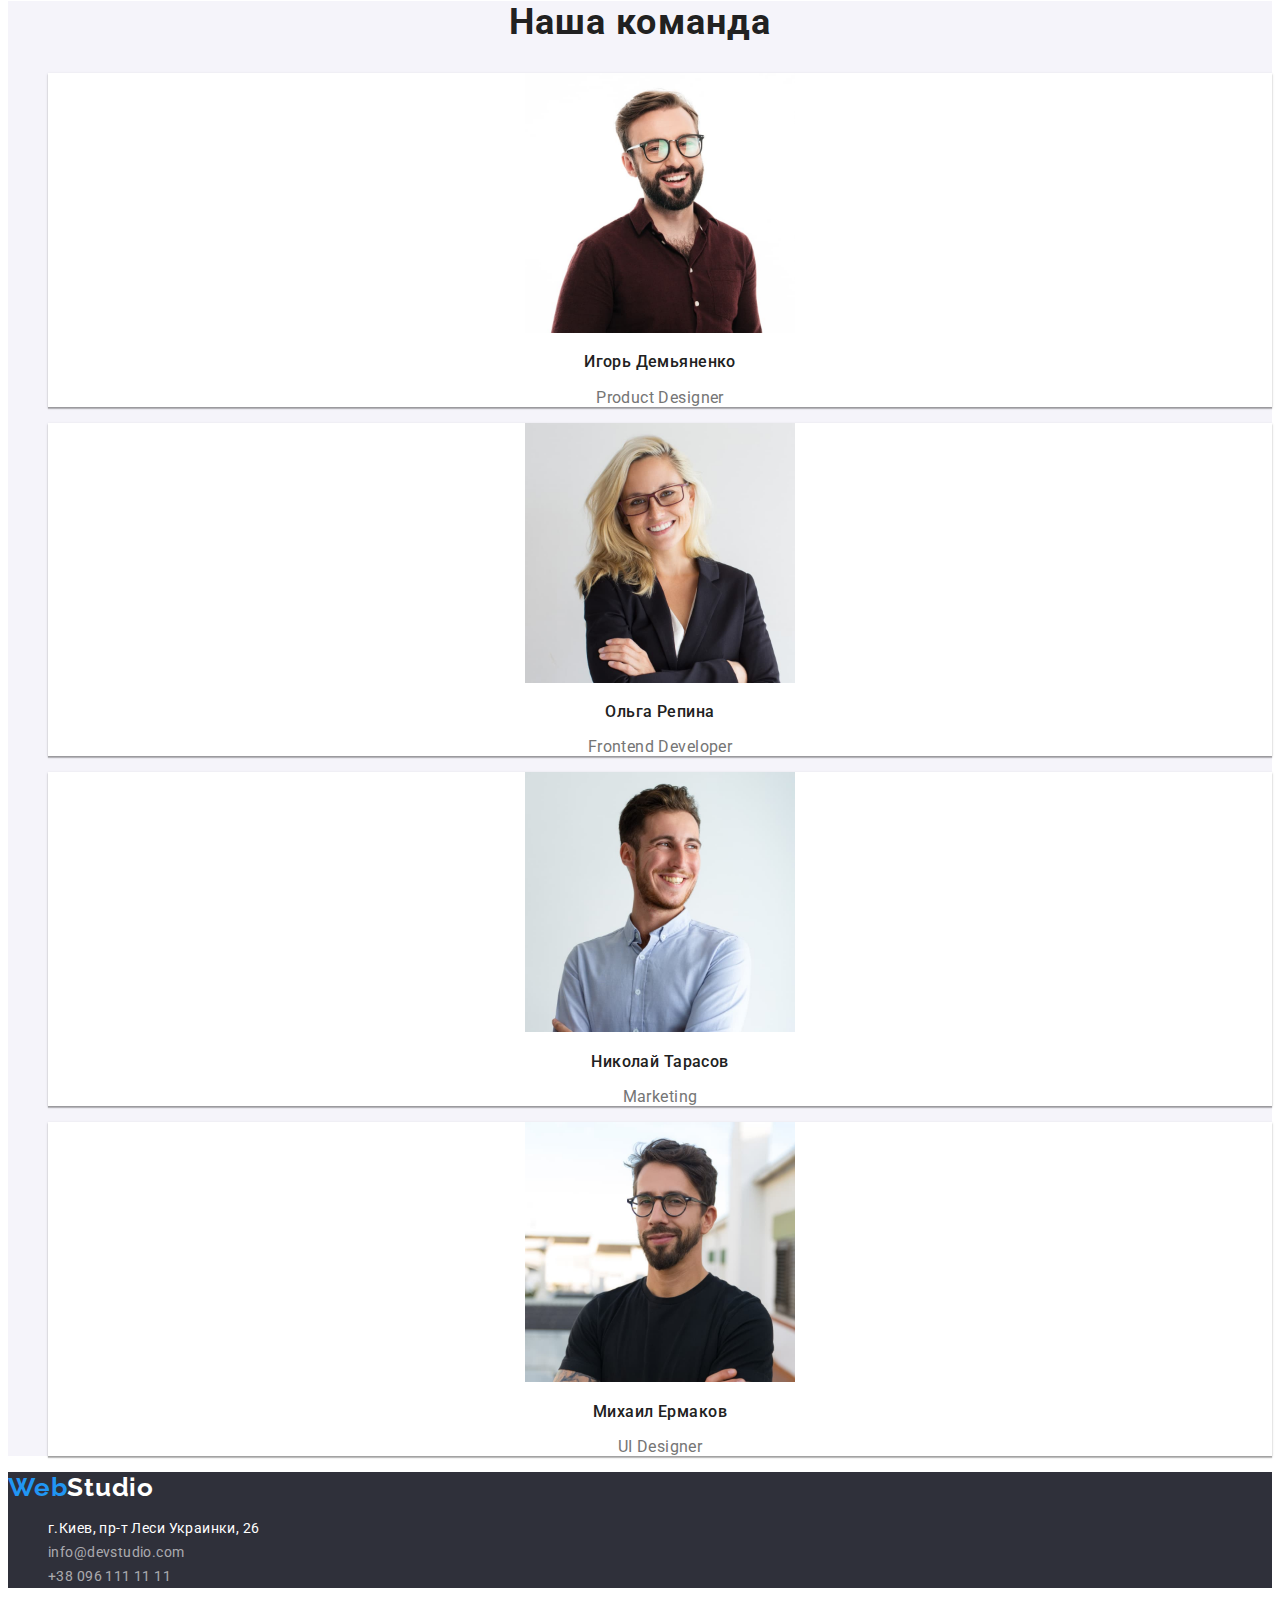
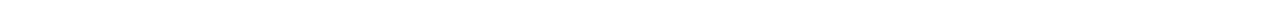
==== commit 732bdfe4: "change index.html, added html css for portfolio.html" ====
--- a/index.html
+++ b/index.html
@@ -20,7 +20,9 @@
         <a class="logo link" href="./index.html"><span class="accent">Web</span>Studio</a>
 
         <ul class="menu-list list">
-          <li class="menu-item"><a class="menu-link link" href="./index.html">Студия</a></li>
+          <li class="menu-item">
+            <a class="menu-link link current" href="./index.html">Студия</a>
+          </li>
           <li class="menu-item"><a class="menu-link link" href="./portfolio.html">Портфолио</a></li>
           <li class="menu-item"><a class="menu-link link" href="">Контакты</a></li>
         </ul>
@@ -49,32 +51,32 @@
         <ul class="features list">
           <li>
             <h3 class="subtitle">Внимание к деталям</h3>
-            <p class="discription">
+            <p class="description">
               Идейные соображения, а также начало повседневной работы по формированию позиции.
             </p>
           </li>
           <li>
             <h3 class="subtitle">Пунктуальность</h3>
-            <p class="discription">
+            <p class="description">
               Задача организации, в особенности же рамки и место обучения кадров влечет за собой.
             </p>
           </li>
           <li>
             <h3 class="subtitle">Планирование</h3>
-            <p class="discription">
+            <p class="description">
               Равным образом консультация с широким активом в значительной степени обуславливает.
             </p>
           </li>
           <li>
             <h3 class="subtitle">Современные технологии</h3>
-            <p class="discription">
+            <p class="description">
               Значимость этих проблем настолько очевидна, что реализация плановых заданий.
             </p>
           </li>
         </ul>
       </section>
 
-      <!-- WHAT WE ARE DOING -->
+      <!-- WHAT WE DO -->
       <section>
         <h2 class="title">Чем мы занимаемся</h2>
         <ul class="list">
@@ -106,7 +108,7 @@
       </section>
 
       <!-- ABOUT -->
-      <section>
+      <section class="about">
         <h2 class="title">Наша команда</h2>
         <ul class="team list">
           <li class="team-item">
--- a/css/styles.css
+++ b/css/styles.css
@@ -11,7 +11,7 @@
 
   --background-color: #ffffff;
   --background-color-theme-dark: #2f303a;
-  --background-color-theme-color: #f5f4fa;
+  --background-color-accent: #f5f4fa;
 }
 
 body {
@@ -54,6 +54,9 @@
 
   color: var(--primary-text-color-theme-dark);
   background-color: var(--accent-color);
+  box-shadow: 0px 4px 4px rgba(0, 0, 0, 0.15);
+
+  cursor: pointer;
 }
 
 .title {
@@ -85,6 +88,10 @@
 .menu-link:focus,
 .auth-link:hover,
 .auth-link:focus {
+  color: var(--accent-color);
+}
+
+.current {
   color: var(--accent-color);
 }
 
@@ -114,21 +121,28 @@
   text-transform: uppercase;
 }
 
-.features .discription {
+.features .description {
   line-height: 1.71;
   letter-spacing: 0.03em;
 
   color: var(--secondary-text-color);
 }
 
-/* =========================== WHAT WE ARE DOING =========================== */
+/* =========================== WHAT WE DO =========================== */
 
 /* =========================== ABOUT =========================== */
+.about {
+  background-color: var(--background-color-accent);
+}
 
 .team-item {
   line-height: 1.19;
   letter-spacing: 0.03em;
   text-align: center;
+
+  background-color: var(--background-color);
+  box-shadow: 0px 1px 3px rgba(0, 0, 0, 0.12), 0px 1px 1px rgba(0, 0, 0, 0.14),
+    0px 2px 1px rgba(0, 0, 0, 0.2);
 }
 
 .team .name {
@@ -161,3 +175,40 @@
 .contact {
   color: var(--secondary-text-color-theme-dark);
 }
+
+/* =========================== OUR WORKS ===========================*/
+
+.filter-btn {
+  font-family: var(--primary-font);
+  font-weight: 500;
+  font-size: 16px;
+  line-height: 1.62;
+  text-align: center;
+  letter-spacing: 0.03em;
+
+  color: var(--primary-text-color);
+  background-color: var(--background-color-accent);
+
+  cursor: pointer;
+}
+
+.filter-btn:hover,
+.filter-btn:focus {
+  color: var(--primary-text-color-theme-dark);
+  background-color: var(--accent-color);
+}
+
+.gallery .caption {
+  font-weight: 700;
+  font-size: 18px;
+  line-height: 2;
+  letter-spacing: 0.06em;
+}
+
+.gallery .category {
+  font-size: 16px;
+  line-height: 1.88;
+  letter-spacing: 0.03em;
+
+  color: var(--secondary-text-color);
+}
